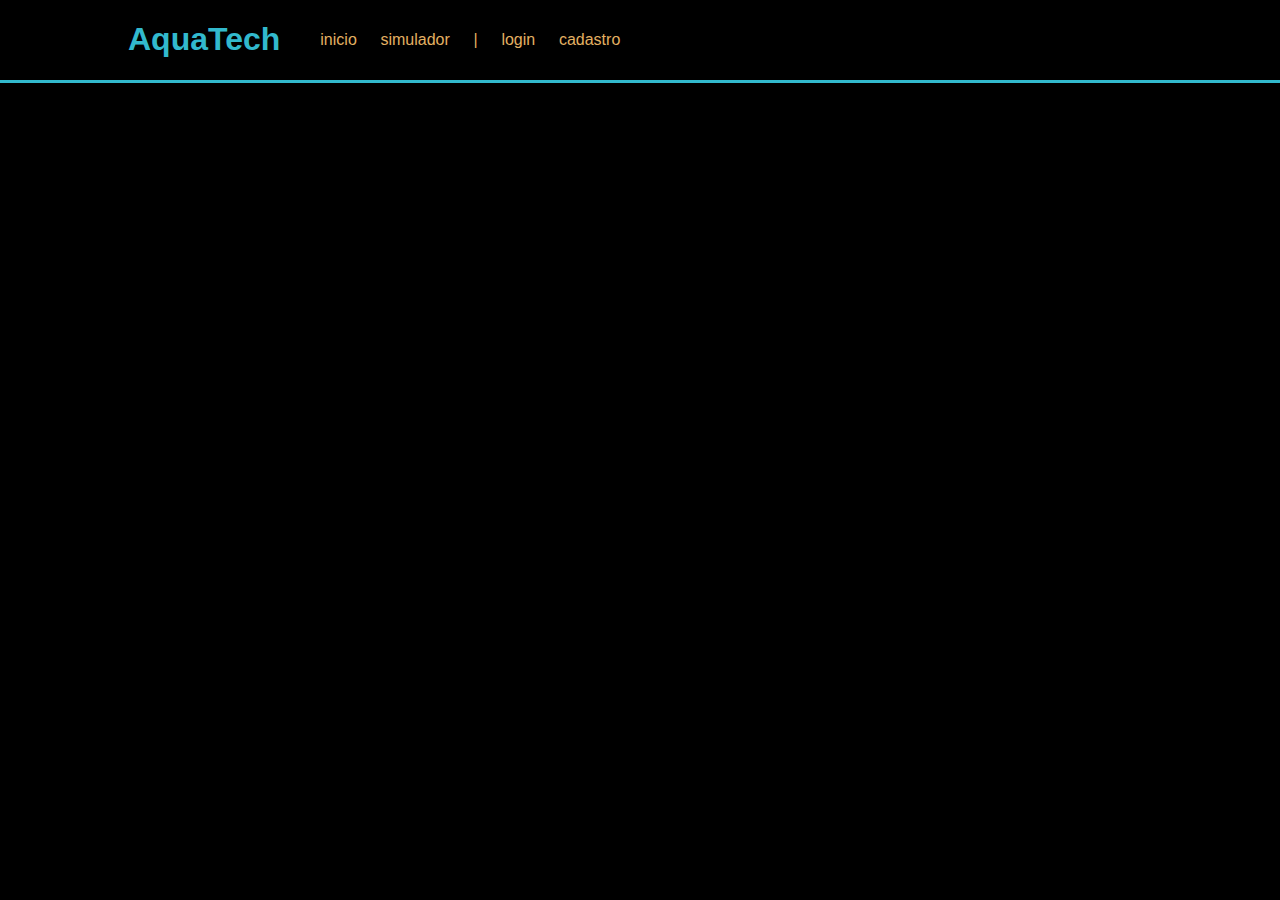
==== AquaTech/index2.html @ ee3acc46 "eu adicionei o aquatech aqui rapaziada" ====
<!DOCTYPE html>
<html lang="pt-br">

<head>
    <meta charset="UTF-8">
    <meta name="viewport" content="width=device-width, initial-scale=1.0">
    <title>Document</title>
    <link rel="stylesheet" href="style2.css">
</head>

<body>

    <div class="header">
        <div class="container">
            <h1 class="titulo">AquaTech</h1>
            <ul class="navbar">
                <li>inicio</li>
                <li>simulador</li>
                <li>|</li>
                <li>login</li>
                <li>cadastro</li>

                
            </ul>
        </div>
    </div>

</body>

</html>
---- AquaTech/style2.css ----
body {
    margin: 0%;
    padding: 0%;
    font-family: Verdana, Geneva, Tahoma, sans-serif;
    background-color: black;
}

.header {
    border-bottom: 3px solid #32b9cd;
}

.container {
    display: flex;
    width: 80%;
    margin: auto;
}

.titulo {
    color: #32b9cd;
}

.navbar {
    display: flex;
    flex-direction: row;
    list-style: none;
    width: 300px;
    justify-content: space-between;
    color: #e3b062;
    align-items: center;
}
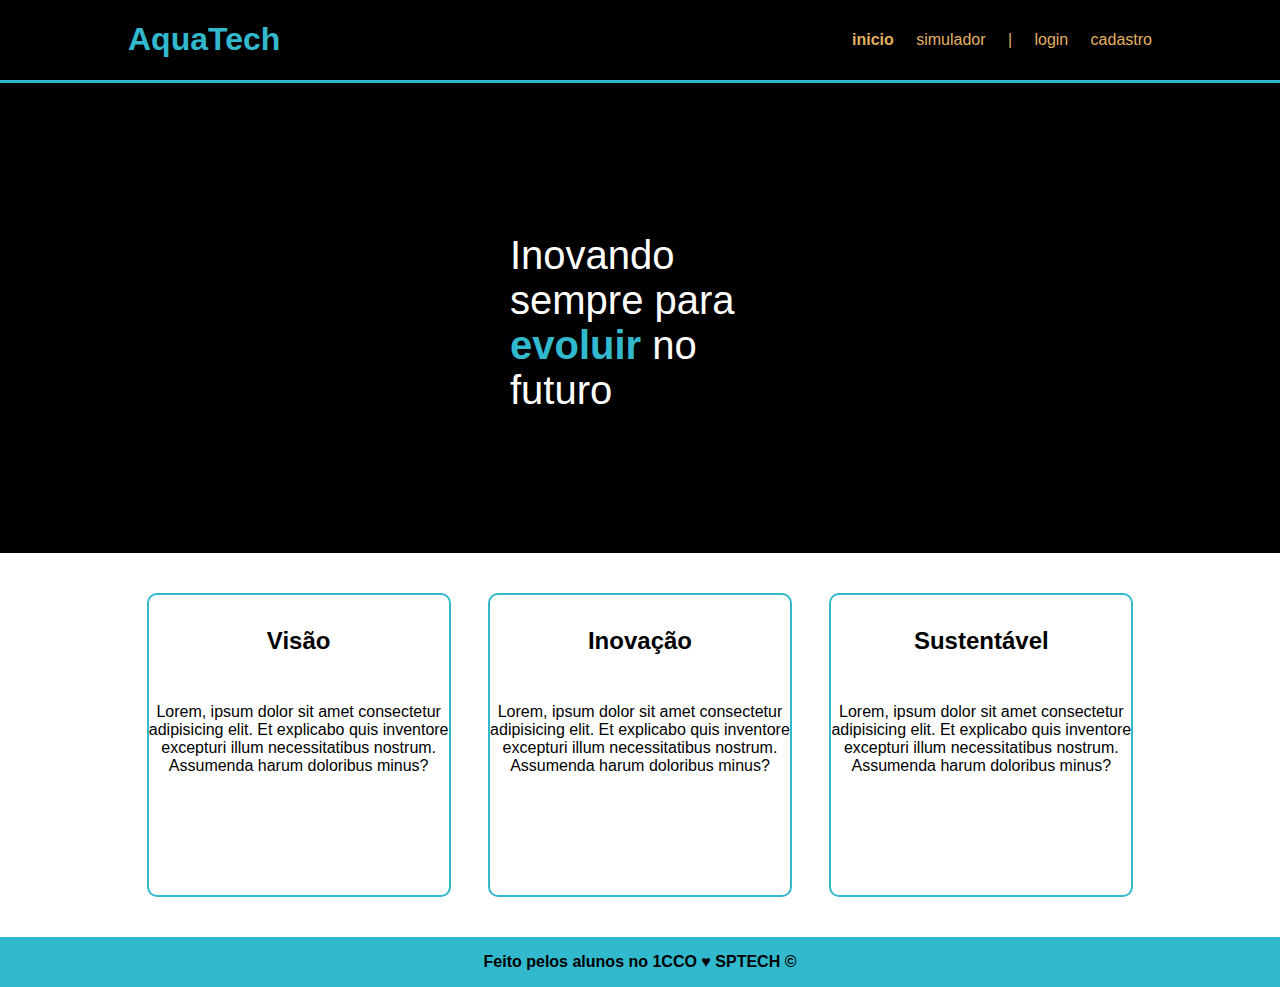
==== commit 5d505390: "aula11-04" ====
--- a/AquaTech/index2.html
+++ b/AquaTech/index2.html
@@ -4,8 +4,9 @@
 <head>
     <meta charset="UTF-8">
     <meta name="viewport" content="width=device-width, initial-scale=1.0">
-    <title>Document</title>
+    <title>AquaTech | início</title>
     <link rel="stylesheet" href="style2.css">
+    
 </head>
 
 <body>
@@ -14,14 +15,47 @@
         <div class="container">
             <h1 class="titulo">AquaTech</h1>
             <ul class="navbar">
-                <li>inicio</li>
+                <li class="agora"><a href="index2.html">inicio</a></li>
                 <li>simulador</li>
                 <li>|</li>
-                <li>login</li>
+                <li><a href="Login.html">login</a></li>
                 <li>cadastro</li>
+            </ul>
+        </div>
+    </div>
 
-                
-            </ul>
+    <div class="banner">
+        <div class="container">
+            <p>Inovando sempre para <span>evoluir</span> no futuro</p>
+        </div>
+    </div>
+
+    <div class="social">
+        <div class="container">
+            <div class="card">
+                <img src="Imagens-CCO/imagens/growth_color.png" alt="">
+                <h4>Visão</h4>
+                <p>Lorem, ipsum dolor sit amet consectetur adipisicing elit. Et explicabo quis inventore excepturi illum necessitatibus nostrum. Assumenda harum doloribus minus?</p>
+            </div>
+
+            <div class="card">
+                <img src="Imagens-CCO/imagens/lightbulb_color.png" alt="">
+                <h4>Inovação</h4>
+                <p>Lorem, ipsum dolor sit amet consectetur adipisicing elit. Et explicabo quis inventore excepturi illum necessitatibus nostrum. Assumenda harum doloribus minus?</p>
+            </div>
+
+            <div class="card">
+                <img src="Imagens-CCO/imagens/planet-earth_color.png" alt="">
+                <h4>Sustentável</h4>
+                <p>Lorem, ipsum dolor sit amet consectetur adipisicing elit. Et explicabo quis inventore excepturi illum necessitatibus nostrum. Assumenda harum doloribus minus?</p>
+            </div>
+            
+        </div>
+    </div>
+
+    <div class="footer">
+        <div class="container">
+            <p>Feito pelos alunos no 1CCO &hearts; SPTECH &copy;</p>
         </div>
     </div>
 
--- a/AquaTech/style2.css
+++ b/AquaTech/style2.css
@@ -3,6 +3,7 @@
     padding: 0%;
     font-family: Verdana, Geneva, Tahoma, sans-serif;
     background-color: black;
+    color: white;
 }
 
 .header {
@@ -13,6 +14,10 @@
     display: flex;
     width: 80%;
     margin: auto;
+}
+
+.header .container {
+    justify-content: space-between;
 }
 
 .titulo {
@@ -27,4 +32,119 @@
     justify-content: space-between;
     color: #e3b062;
     align-items: center;
+}
+
+.banner {
+    padding: 40px 20px 30px 10px;
+    color: white;
+    height: 400px;
+    background-image: url(Imagens-CCO/imagens/bg-jelly-fish-para_outras_pags.png);
+}
+
+.banner .container {
+    justify-content: space-around;
+    align-items: center;
+    height: 100%;
+}
+
+.banner .container {
+    font-size: 40px;
+    width: 20%;
+}
+
+.banner .container span {
+    color: #32b9cd;
+    font-weight: bold;
+}
+
+.social {
+    background-color: white;
+    color: black;
+    padding: 40px 0;
+}
+
+.social .container {
+    justify-content: space-around;
+}
+
+.card {
+    width: 300px;
+    text-align: center;
+}
+
+.card img {
+    width: 100px;
+}
+
+.card h4 {
+    font-size: 24px;
+}
+
+.footer {
+    background-color: #32b9cd;
+}
+
+.footer .container {
+    justify-content: center;
+    align-items: center;
+    height: 100%;
+}
+
+.footer .container p {
+    font-weight: bold;
+    color: black;
+}
+
+.login .container {
+    justify-content: center;
+    background-image: url("Imagens-CCO/imagens/bg-jelly-fish-para_outras_pags.png");
+    background-size: cover;
+    height: 75vh;
+    align-items: center;
+}
+
+.card {
+    background-color: white;
+    display: flex;
+    flex-direction: column;
+    color: black;
+    height: 300px;
+    width: 300px;
+    border-radius: 10px;
+    border: 2px solid #32b9cd;
+}
+
+.card h2 {
+    color: palevioletred;
+}
+
+.campo {
+    display: flex;
+    flex-direction: column;
+    align-items: center;
+}
+
+.campo input {
+    width: 200px;
+    padding: 7px 15px;
+    border: 2px solid #32b9cd;
+    border-radius: 12px;
+}
+
+.formulario button {
+    margin-top: 20px;
+    padding: 10px 20px;
+    background-color: palevioletred;
+    color: white;
+    border: none;
+    border-radius: 12px;
+}
+
+.header a {
+    text-decoration: none;
+    color: #e3b062;
+}
+
+.agora {
+    font-weight: 800;
 }